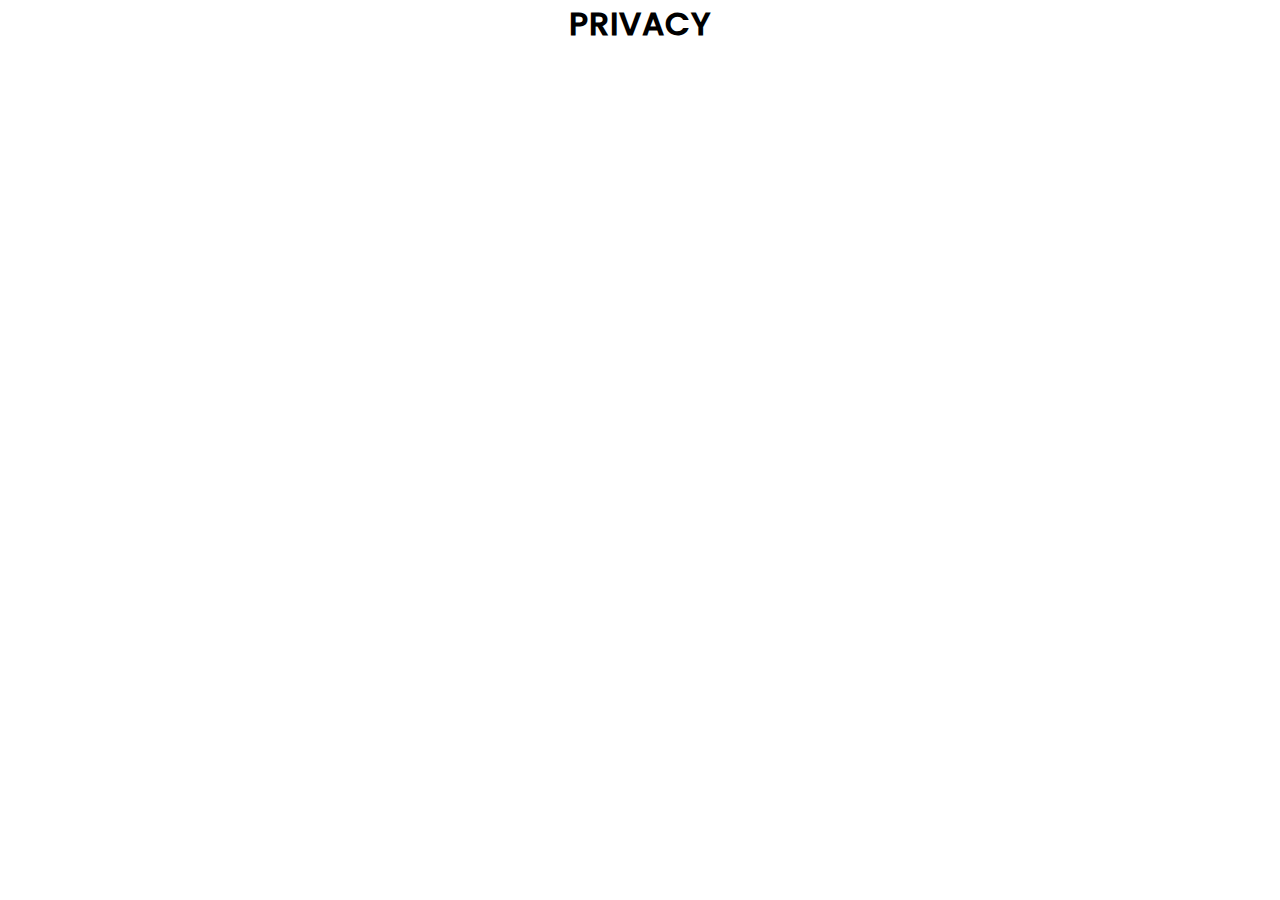
==== pages/privacy.html @ 3f7ecca0 "pages two" ====
<!DOCTYPE html>
<html lang="en">
<head>
    <meta charset="UTF-8">
    <meta name="viewport" content="width=device-width, initial-scale=1.0">
    <title>Privacy</title>
    <link rel="stylesheet" href="/style/policy.css"> 
</head>
<body>
    <h1>PRIVACY</h1>
</body>
</html>
---- style/policy.css ----
@charset "UTF-8";
@font-face {
    font-family: 'Quicksand';
    src: url(/fonts/Quicksand/Quicksand-VariableFont_wght.ttf) format('truetype');
}
@font-face {
    font-family: 'Inter';
    src: url(/fonts/Inter/Inter-VariableFont_slnt\,wght.ttf) format('truetype');
}
@font-face {
    font-family: 'poppins';
    src: url(/fonts/Poppins/Poppins-Medium.ttf) format('truetype');
}
* {
    margin: 0;
    padding: 0;
    box-sizing: border-box;
    letter-spacing: 1px;
    word-spacing: 0px;
    word-wrap: break-word; 
    box-sizing: border-box;
    font-family: 'poppins', 'Quicksland', sans-serif;
    
}
body {
    display: flex;
    flex-direction: column;
    align-items: center;
    justify-content: space-between;
    width: 100%;
    height: 97vh;
    margin: 0px;
}
a {
    text-decoration: none;
}
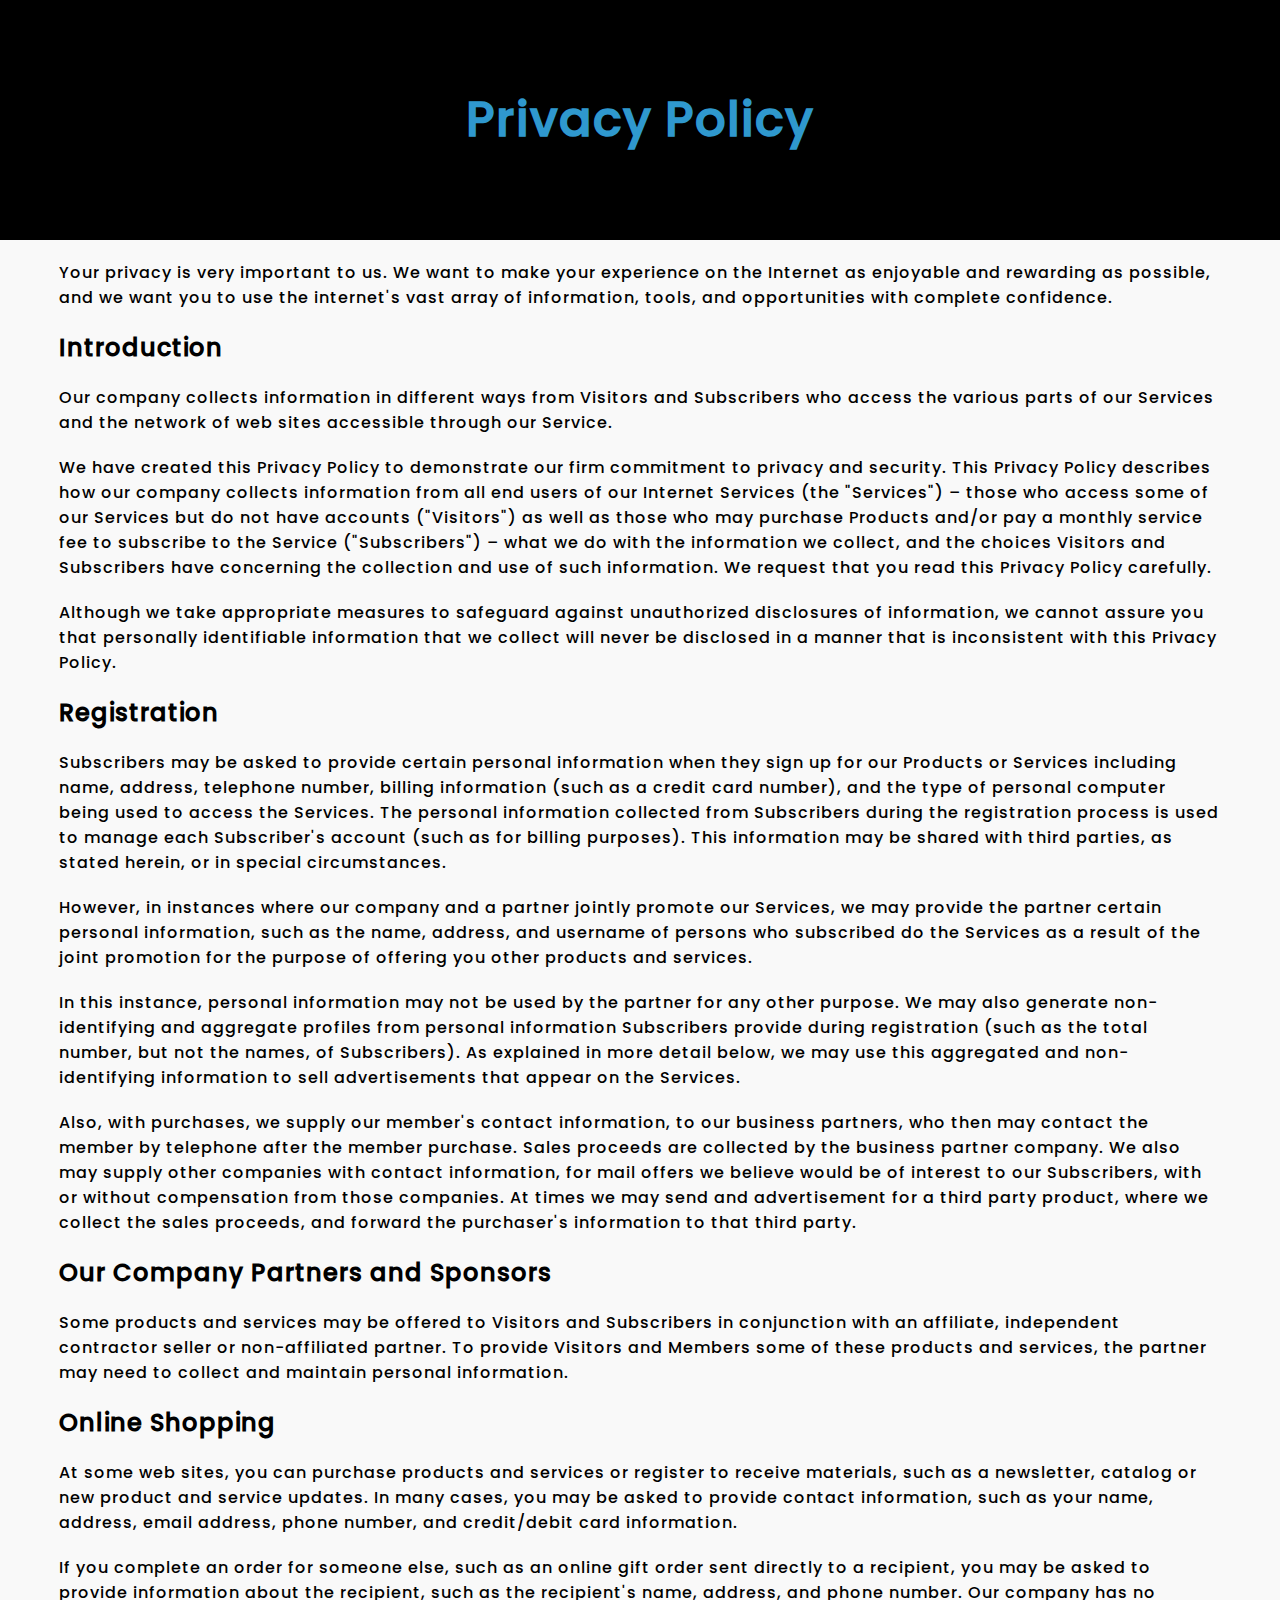
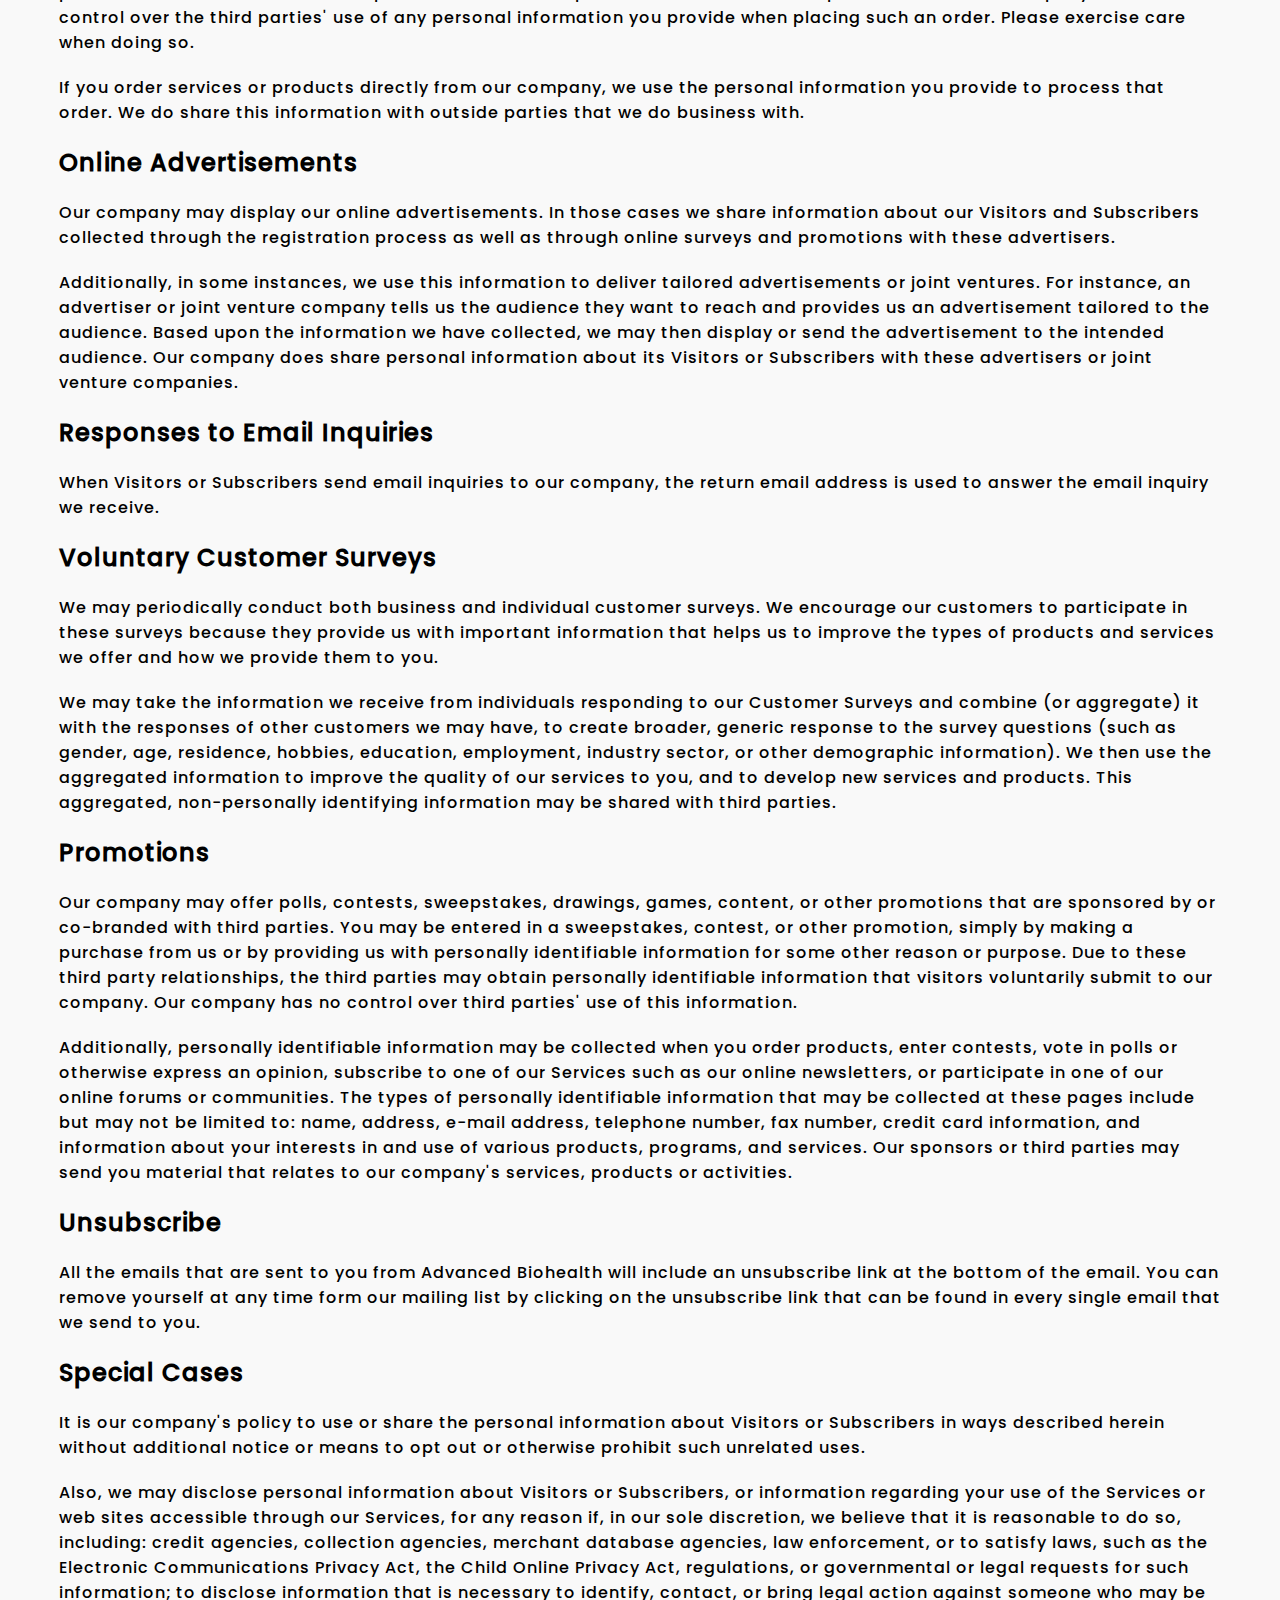
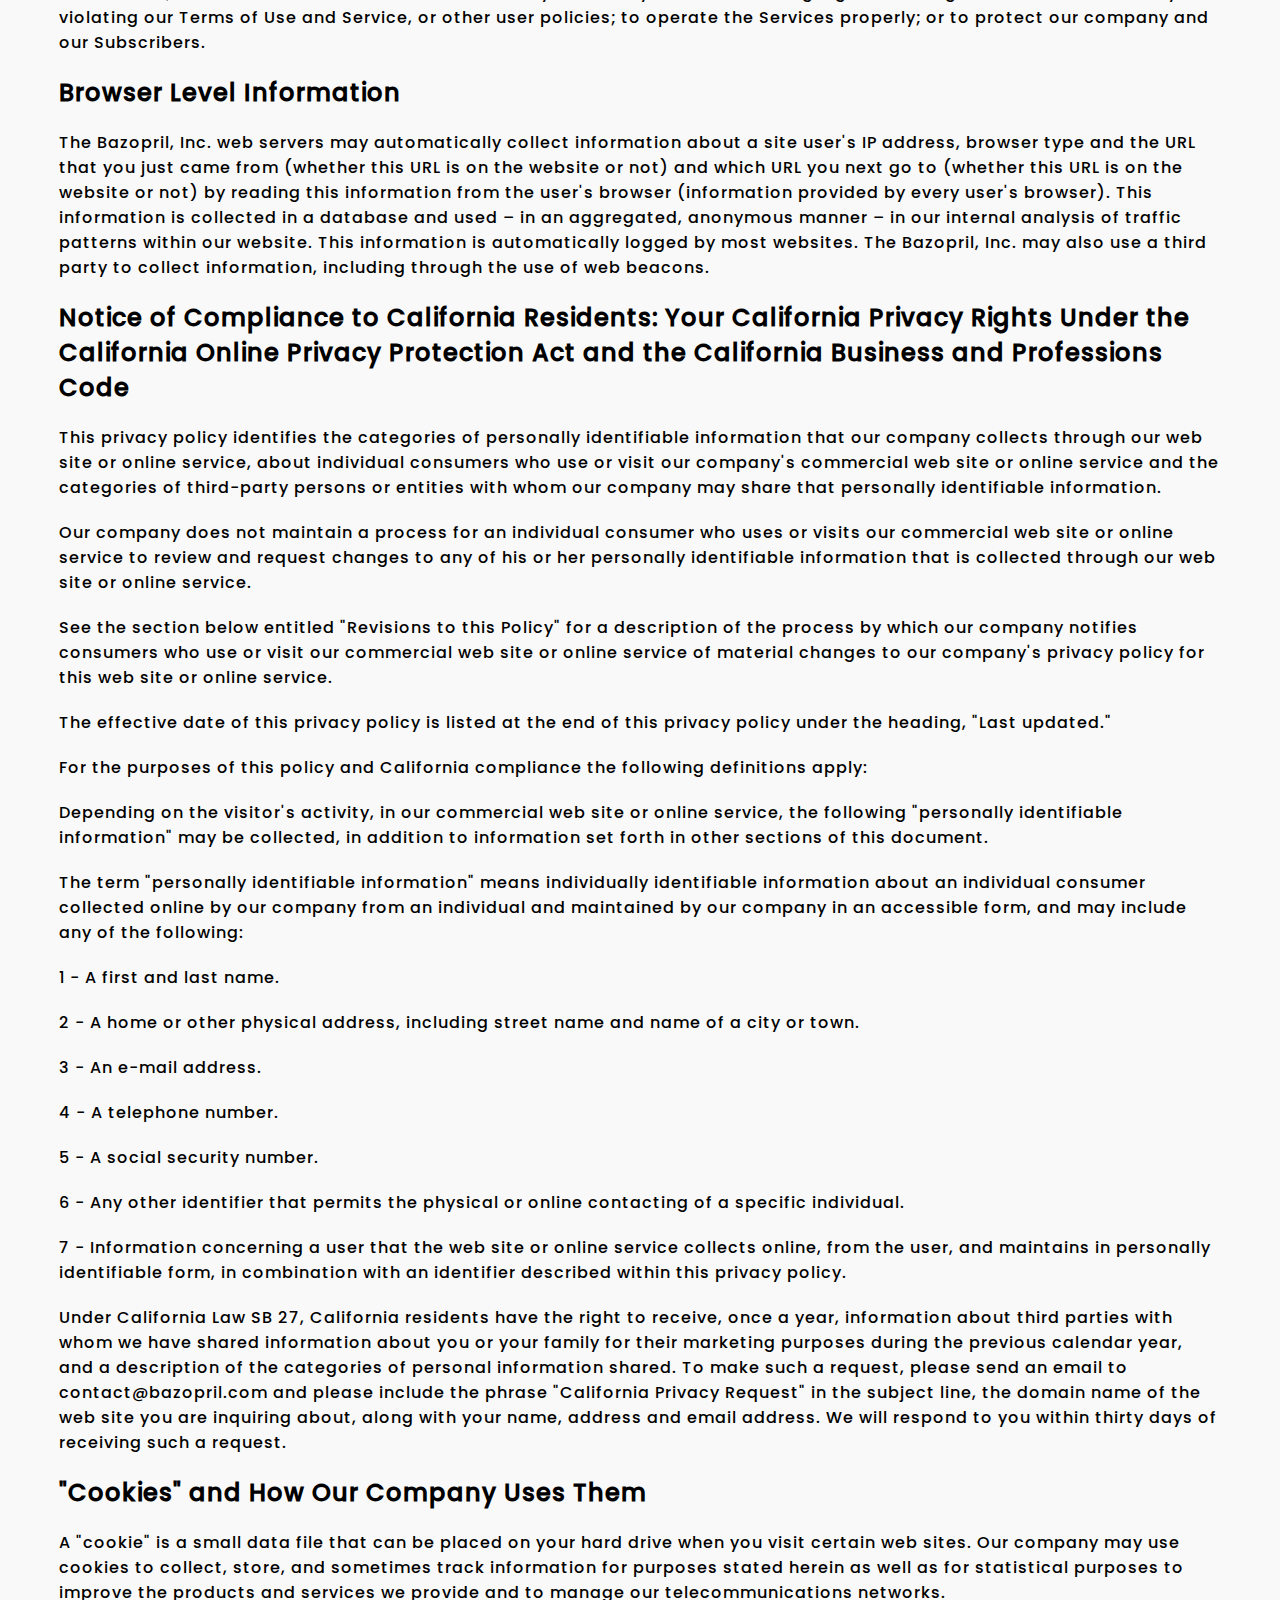
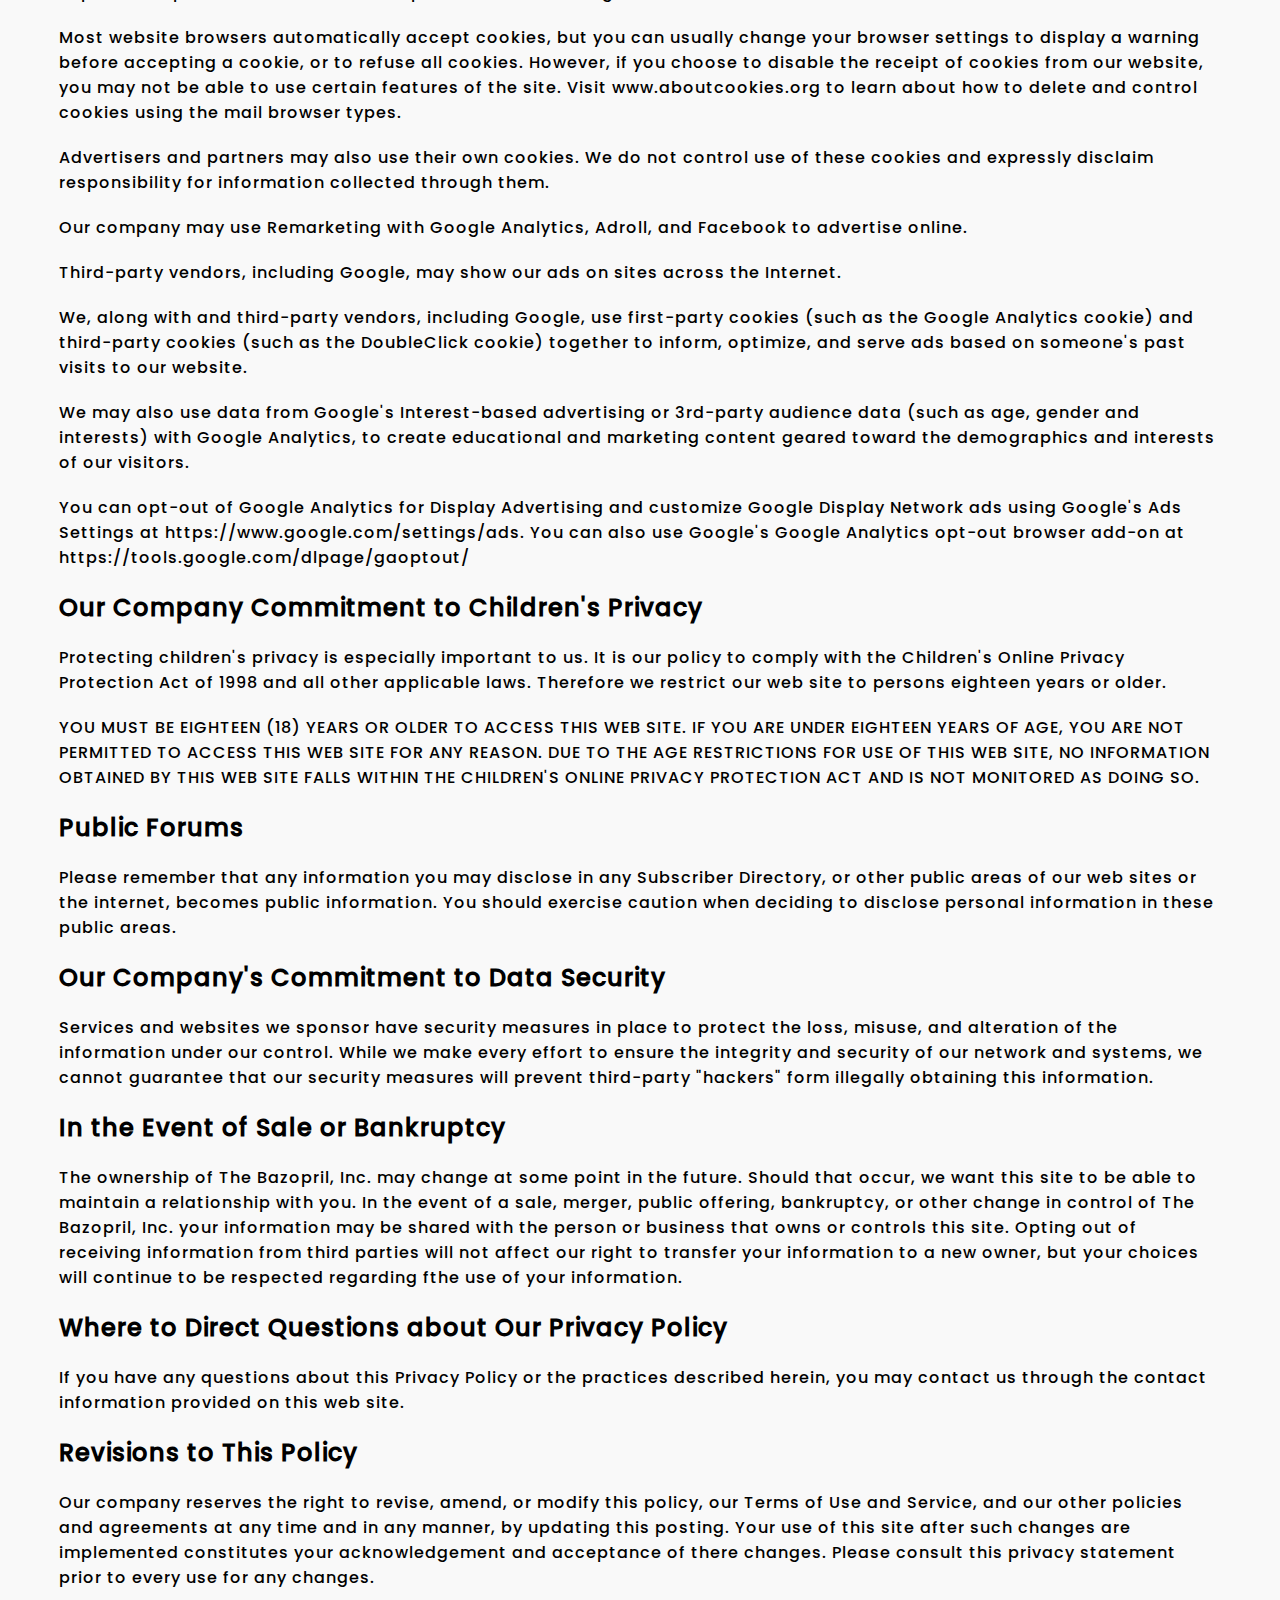
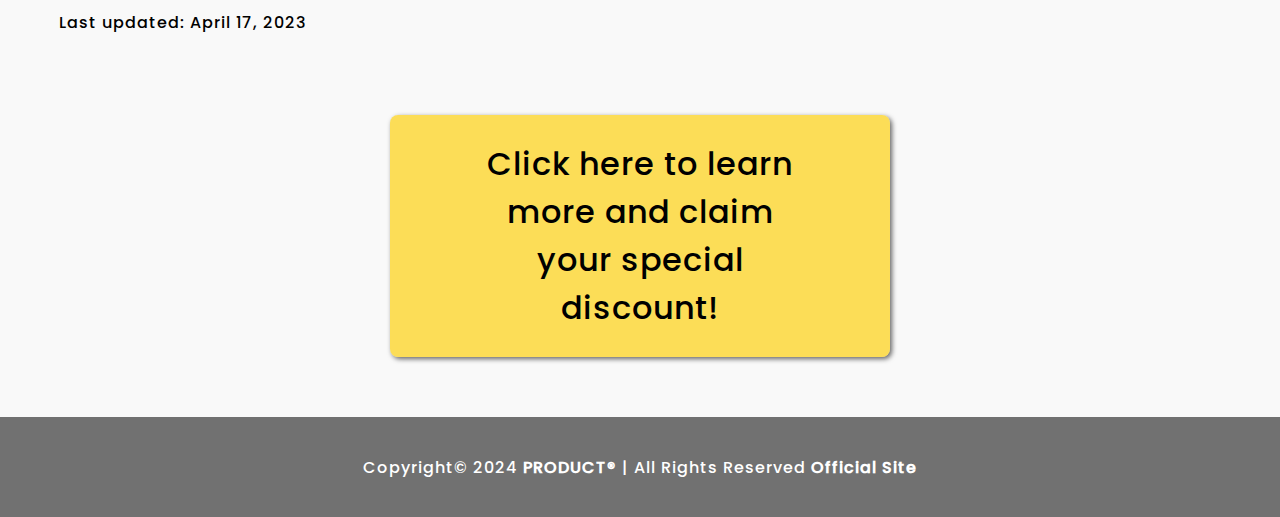
==== commit 8ae82789: "up" ====
--- a/pages/privacy.html
+++ b/pages/privacy.html
@@ -7,6 +7,190 @@
     <link rel="stylesheet" href="/style/policy.css"> 
 </head>
 <body>
-    <h1>PRIVACY</h1>
+    <header>
+        <div id="container_header">
+            <h1>Privacy Policy</h1>
+        </div>
+    </header>
+    <main>
+        <div id="container_main">
+            <p>
+                Your privacy is very important to us. We want to make your experience on the Internet as enjoyable and rewarding as possible, and we want you to use the internet's vast array of information, tools, and opportunities with complete confidence.
+            </p>
+            <h2>Introduction</h2>
+            <p>
+                Our company collects information in different ways from Visitors and Subscribers who access the various parts of our Services and the network of web sites accessible through our Service.
+            </p>
+            <p>
+                We have created this Privacy Policy to demonstrate our firm commitment to privacy and security. This Privacy Policy describes how our company collects information from all end users of our Internet Services (the "Services") – those who access some of our Services but do not have accounts ("Visitors") as well as those who may purchase Products and/or pay a monthly service fee to subscribe to the Service ("Subscribers") – what we do with the information we collect, and the choices Visitors and Subscribers have concerning the collection and use of such information. We request that you read this Privacy Policy carefully.
+            </p>
+            <p>
+                Although we take appropriate measures to safeguard against unauthorized disclosures of information, we cannot assure you that personally identifiable information that we collect will never be disclosed in a manner that is inconsistent with this Privacy Policy.
+            </p>
+            <h2>Registration</h2>
+            <p>
+                Subscribers may be asked to provide certain personal information when they sign up for our Products or Services including name, address, telephone number, billing information (such as a credit card number), and the type of personal computer being used to access the Services. The personal information collected from Subscribers during the registration process is used to manage each Subscriber's account (such as for billing purposes). This information may be shared with third parties, as stated herein, or in special circumstances.
+            </p>
+            <p>
+                However, in instances where our company and a partner jointly promote our Services, we may provide the partner certain personal information, such as the name, address, and username of persons who subscribed do the Services as a result of the joint promotion for the purpose of offering you other products and services.
+            </p>
+            <p>
+                In this instance, personal information may not be used by the partner for any other purpose. We may also generate non-identifying and aggregate profiles from personal information Subscribers provide during registration (such as the total number, but not the names, of Subscribers). As explained in more detail below, we may use this aggregated and non-identifying information to sell advertisements that appear on the Services.
+            </p>
+            <p>
+                Also, with purchases, we supply our member's contact information, to our business partners, who then may contact the member by telephone after the member purchase. Sales proceeds are collected by the business partner company. We also may supply other companies with contact information, for mail offers we believe would be of interest to our Subscribers, with or without compensation from those companies. At times we may send and advertisement for a third party product, where we collect the sales proceeds, and forward the purchaser's information to that third party.
+            </p>
+            <h2>Our Company Partners and Sponsors</h2>
+            <p>
+                Some products and services may be offered to Visitors and Subscribers in conjunction with an affiliate, independent contractor seller or non-affiliated partner. To provide Visitors and Members some of these products and services, the partner may need to collect and maintain personal information.
+            </p>
+            <h2>Online Shopping</h2>
+            <p>
+                At some web sites, you can purchase products and services or register to receive materials, such as a newsletter, catalog or new product and service updates. In many cases, you may be asked to provide contact information, such as your name, address, email address, phone number, and credit/debit card information.
+            </p>
+            <p>
+                If you complete an order for someone else, such as an online gift order sent directly to a recipient, you may be asked to provide information about the recipient, such as the recipient's name, address, and phone number. Our company has no control over the third parties' use of any personal information you provide when placing such an order. Please exercise care when doing so.
+            </p>
+            <p>
+                If you order services or products directly from our company, we use the personal information you provide to process that order. We do share this information with outside parties that we do business with. 
+            </p>
+            <h2>Online Advertisements</h2>
+            <p>
+                Our company may display our online advertisements. In those cases we share information about our Visitors and Subscribers collected through the registration process as well as through online surveys and promotions with these advertisers.
+            </p>
+            <p>
+                Additionally, in some instances, we use this information to deliver tailored advertisements or joint ventures. For instance, an advertiser or joint venture company tells us the audience they want to reach and provides us an advertisement tailored to the audience. Based upon the information we have collected, we may then display or send the advertisement to the intended audience. Our company does share personal information about its Visitors or Subscribers with these advertisers or joint venture companies.
+            </p>
+            <h2>Responses to Email Inquiries</h2>
+            <p>
+                When Visitors or Subscribers send email inquiries to our company, the return email address is used to answer the email inquiry we receive.
+            </p>
+            <h2>Voluntary Customer Surveys</h2>
+            <p>
+                We may periodically conduct both business and individual customer surveys. We encourage our customers to participate in these surveys because they provide us with important information that helps us to improve the types of products and services we offer and how we provide them to you.
+            </p>
+            <p>
+                We may take the information we receive from individuals responding to our Customer Surveys and combine (or aggregate) it with the responses of other customers we may have, to create broader, generic response to the survey questions (such as gender, age, residence, hobbies, education, employment, industry sector, or other demographic information). We then use the aggregated information to improve the quality of our services to you, and to develop new services and products. This aggregated, non-personally identifying information may be shared with third parties.
+            </p>
+            <h2>Promotions</h2>
+            <p>
+                Our company may offer polls, contests, sweepstakes, drawings, games, content, or other promotions that are sponsored by or co-branded with third parties. You may be entered in a sweepstakes, contest, or other promotion, simply by making a purchase from us or by providing us with personally identifiable information for some other reason or purpose. Due to these third party relationships, the third parties may obtain personally identifiable information that visitors voluntarily submit to our company. Our company has no control over third parties' use of this information.
+            </p>
+            <p>
+                Additionally, personally identifiable information may be collected when you order products, enter contests, vote in polls or otherwise express an opinion, subscribe to one of our Services such as our online newsletters, or participate in one of our online forums or communities. The types of personally identifiable information that may be collected at these pages include but may not be limited to: name, address, e-mail address, telephone number, fax number, credit card information, and information about your interests in and use of various products, programs, and services. Our sponsors or third parties may send you material that relates to our company's services, products or activities.
+            </p>
+            <h2>Unsubscribe</h2>
+            <p>
+                All the emails that are sent to you from Advanced Biohealth will include an unsubscribe link at the bottom of the email. You can remove yourself at any time form our mailing list by clicking on the unsubscribe link that can be found in every single email that we send to you.
+            </p>
+            <h2>Special Cases</h2>
+            <p>
+                It is our company's policy to use or share the personal information about Visitors or Subscribers in ways described herein without additional notice or means to opt out or otherwise prohibit such unrelated uses.
+            </p>
+            <p>
+                Also, we may disclose personal information about Visitors or Subscribers, or information regarding your use of the Services or web sites accessible through our Services, for any reason if, in our sole discretion, we believe that it is reasonable to do so, including: credit agencies, collection agencies, merchant database agencies, law enforcement, or to satisfy laws, such as the Electronic Communications Privacy Act, the Child Online Privacy Act, regulations, or governmental or legal requests for such information; to disclose information that is necessary to identify, contact, or bring legal action against someone who may be violating our Terms of Use and Service, or other user policies; to operate the Services properly; or to protect our company and our Subscribers.
+            </p>
+            <h2>Browser Level Information</h2>
+            <p>
+                The Bazopril, Inc. web servers may automatically collect information about a site user's IP address, browser type and the URL that you just came from (whether this URL is on the website or not) and which URL you next go to (whether this URL is on the website or not) by reading this information from the user's browser (information provided by every user's browser). This information is collected in a database and used – in an aggregated, anonymous manner – in our internal analysis of traffic patterns within our website. This information is automatically logged by most websites. The Bazopril, Inc. may also use a third party to collect information, including through the use of web beacons.
+            </p>
+            <h2>Notice of Compliance to California Residents: Your California Privacy Rights Under the California Online Privacy Protection Act and the California Business and Professions Code</h2>
+            <p>
+                This privacy policy identifies the categories of personally identifiable information that our company collects through our web site or online service, about individual consumers who use or visit our company's commercial web site or online service and the categories of third-party persons or entities with whom our company may share that personally identifiable information.
+            </p>
+            <p>
+                Our company does not maintain a process for an individual consumer who uses or visits our commercial web site or online service to review and request changes to any of his or her personally identifiable information that is collected through our web site or online service.
+            </p>
+            <p>
+                See the section below entitled "Revisions to this Policy" for a description of the process by which our company notifies consumers who use or visit our commercial web site or online service of material changes to our company's privacy policy for this web site or online service.
+            </p>
+            <p>
+                The effective date of this privacy policy is listed at the end of this privacy policy under the heading, "Last updated."
+            </p>
+            <p>
+                For the purposes of this policy and California compliance the following definitions apply:
+            </p>
+            <p>
+                Depending on the visitor's activity, in our commercial web site or online service, the following "personally identifiable information" may be collected, in addition to information set forth in other sections of this document.
+            </p>
+            <p>
+                The term "personally identifiable information" means individually identifiable information about an individual consumer collected online by our company from an individual and maintained by our company in an accessible form, and may include any of the following:
+            </p>
+            <p>1 - A first and last name. </p>
+            <p>2 - A home or other physical address, including street name and name of a city or town.</p>
+            <p>3 - An e-mail address. </p>
+            <p>4 - A telephone number.</p>
+            <p>5 - A social security number.</p>
+            <p>6 - Any other identifier that permits the physical or online contacting of a specific individual.</p>
+            <p>7 - Information concerning a user that the web site or online service collects online, from the user, and maintains in personally identifiable form, in combination with an identifier described within this privacy policy.</p>
+            <p>
+                Under California Law SB 27, California residents have the right to receive, once a year, information about third parties with whom we have shared information about you or your family for their marketing purposes during the previous calendar year, and a description of the categories of personal information shared. To make such a request, please send an email to contact@bazopril.com and please include the phrase "California Privacy Request" in the subject line, the domain name of the web site you are inquiring about, along with your name, address and email address. We will respond to you within thirty days of receiving such a request.
+            </p>
+            <h2>"Cookies" and How Our Company Uses Them</h2>
+            <p>
+                A "cookie" is a small data file that can be placed on your hard drive when you visit certain web sites. Our company may use cookies to collect, store, and sometimes track information for purposes stated herein as well as for statistical purposes to improve the products and services we provide and to manage our telecommunications networks.
+            </p>
+            <p>
+                Most website browsers automatically accept cookies, but you can usually change your browser settings to display a warning before accepting a cookie, or to refuse all cookies. However, if you choose to disable the receipt of cookies from our website, you may not be able to use certain features of the site. Visit www.aboutcookies.org to learn about how to delete and control cookies using the mail browser types.
+            </p>
+            <p>
+                Advertisers and partners may also use their own cookies. We do not control use of these cookies and expressly disclaim responsibility for information collected through them.
+            </p>
+            <p>
+                Our company may use Remarketing with Google Analytics, Adroll, and Facebook to advertise online.
+            </p>        
+            <p>Third-party vendors, including Google, may show our ads on sites across the Internet.</p>
+            <p>We, along with and third-party vendors, including Google, use first-party cookies (such as the Google Analytics cookie) and third-party cookies (such as the DoubleClick cookie) together to inform, optimize, and serve ads based on someone's past visits to our website.</p>
+            <p>
+                We may also use data from Google's Interest-based advertising or 3rd-party audience data (such as age, gender and interests) with Google Analytics, to create educational and marketing content geared toward the demographics and interests of our visitors.
+            </p>     
+            <p>
+                You can opt-out of Google Analytics for Display Advertising and customize Google Display Network ads using Google's Ads Settings at https://www.google.com/settings/ads. You can also use Google's Google Analytics opt-out browser add-on at https://tools.google.com/dlpage/gaoptout/
+            </p>
+            <h2>Our Company Commitment to Children's Privacy</h2>
+            <p>
+                Protecting children's privacy is especially important to us. It is our policy to comply with the Children's Online Privacy Protection Act of 1998 and all other applicable laws. Therefore we restrict our web site to persons eighteen years or older.
+            </p>
+            <p>
+                YOU MUST BE EIGHTEEN (18) YEARS OR OLDER TO ACCESS THIS WEB SITE. IF YOU ARE UNDER EIGHTEEN YEARS OF AGE, YOU ARE NOT PERMITTED TO ACCESS THIS WEB SITE FOR ANY REASON. DUE TO THE AGE RESTRICTIONS FOR USE OF THIS WEB SITE, NO INFORMATION OBTAINED BY THIS WEB SITE FALLS WITHIN THE CHILDREN'S ONLINE PRIVACY PROTECTION ACT AND IS NOT MONITORED AS DOING SO.
+            </p>
+            <h2>Public Forums</h2>
+            <p>
+                Please remember that any information you may disclose in any Subscriber Directory, or other public areas of our web sites or the internet, becomes public information. You should exercise caution when deciding to disclose personal information in these public areas.
+            </p>
+            <h2>Our Company's Commitment to Data Security</h2>
+            <p>
+                Services and websites we sponsor have security measures in place to protect the loss, misuse, and alteration of the information under our control. While we make every effort to ensure the integrity and security of our network and systems, we cannot guarantee that our security measures will prevent third-party "hackers" form illegally obtaining this information.
+            </p>
+            <h2>In the Event of Sale or Bankruptcy</h2>
+            <p>
+                The ownership of The Bazopril, Inc. may change at some point in the future. Should that occur, we want this site to be able to maintain a relationship with you. In the event of a sale, merger, public offering, bankruptcy, or other change in control of The Bazopril, Inc. your information may be shared with the person or business that owns or controls this site. Opting out of receiving information from third parties will not affect our right to transfer your information to a new owner, but your choices will continue to be respected regarding fthe use of your information.
+            </p>
+            <h2>Where to Direct Questions about Our Privacy Policy</h2>
+            <p>
+                If you have any questions about this Privacy Policy or the practices described herein, you may contact us through the contact information provided on this web site.
+            </p>
+            <h2>Revisions to This Policy</h2>
+            <p>
+                Our company reserves the right to revise, amend, or modify this policy, our Terms of Use and Service, and our other policies and agreements at any time and in any manner, by updating this posting. Your use of this site after such changes are implemented constitutes your acknowledgement and acceptance of there changes. Please consult this privacy statement prior to every use for any changes.
+            </p>
+            <p>Last updated: April 17, 2023</p>
+            <div id="button">
+                <div id="button_two">
+                    <a href=""
+                    target="_self"><button>Click here to learn more and claim your special discount!</button></a>
+                </div>
+            </div>
+        </div>
+    </main>
+    <footer>
+        <div id="container_footer"> 
+            <p id="p_footer">
+                Copyright&copy; 2024 <a href=""
+                target="_self"><strong>PRODUCT®</strong></a>
+                | All Rights Reserved <strong><a href="/index.html">Official Site</a></strong>
+            </p>
+        </div>
+    </footer>
 </body>
 </html>--- a/style/policy.css
+++ b/style/policy.css
@@ -28,9 +28,91 @@
     align-items: center;
     justify-content: space-between;
     width: 100%;
-    height: 97vh;
+    height: 100vh;
     margin: 0px;
 }
 a {
     text-decoration: none;
-}+}
+/* Header */
+header {
+    display: flex;
+    background-color: #000000 ;
+    color: #2F98CE;
+    padding: 20px;
+    width: 100%;
+    font-size: 1.5em;
+}
+#container_header {
+    display: flex;
+    justify-content: center;
+    align-items: center;
+    width: 1162px; 
+    height: 200px;
+    margin: 0 auto; 
+}
+/* Main */
+main {
+    display: flex;
+    background-color: #F9F9F9;
+    color: black;
+    width: 100%;
+}
+#container_main {
+    display: flex;
+    flex-direction: column;
+    justify-content: space-between;
+    width: 1162px; 
+    margin: 0 auto; 
+    margin-bottom: 60px;
+}
+main div p, h2 {
+    margin-top: 20px;
+}
+#button {
+    display: flex;
+    width: 100%;
+    justify-content: center;
+    margin-top: 50px;
+}
+#button_two button{
+    width: 500px;
+    padding: 25px 85px;
+    background-color: #fdcf03a8;
+    font-weight: 600px;
+    color: black;
+    border: none;
+    border-radius: 8px;
+    box-shadow: 2px 2px 5px rgba(0, 0, 0, 0.599);
+    cursor: pointer;
+    font-size: 2em; 
+    margin-top: 30px;
+    transition: transform .2s ease;
+}
+#button_two button:hover {
+    color: black;
+    transform: scale(1.02);
+}
+/* Footer */
+footer {
+    display: flex;
+    justify-content: center;
+    align-items: center;
+    background-color: rgba(0, 0, 0, 0.555); 
+    color: white;
+    width: 100%;
+    height: auto;
+}
+#container_footer{
+    display: flex;
+    flex-direction: column;
+    justify-content: center;
+    align-items: center;
+    height: 100px;
+}
+#div_footer_one {
+    display: flex;
+}
+footer div p a {
+    color: white;
+}
